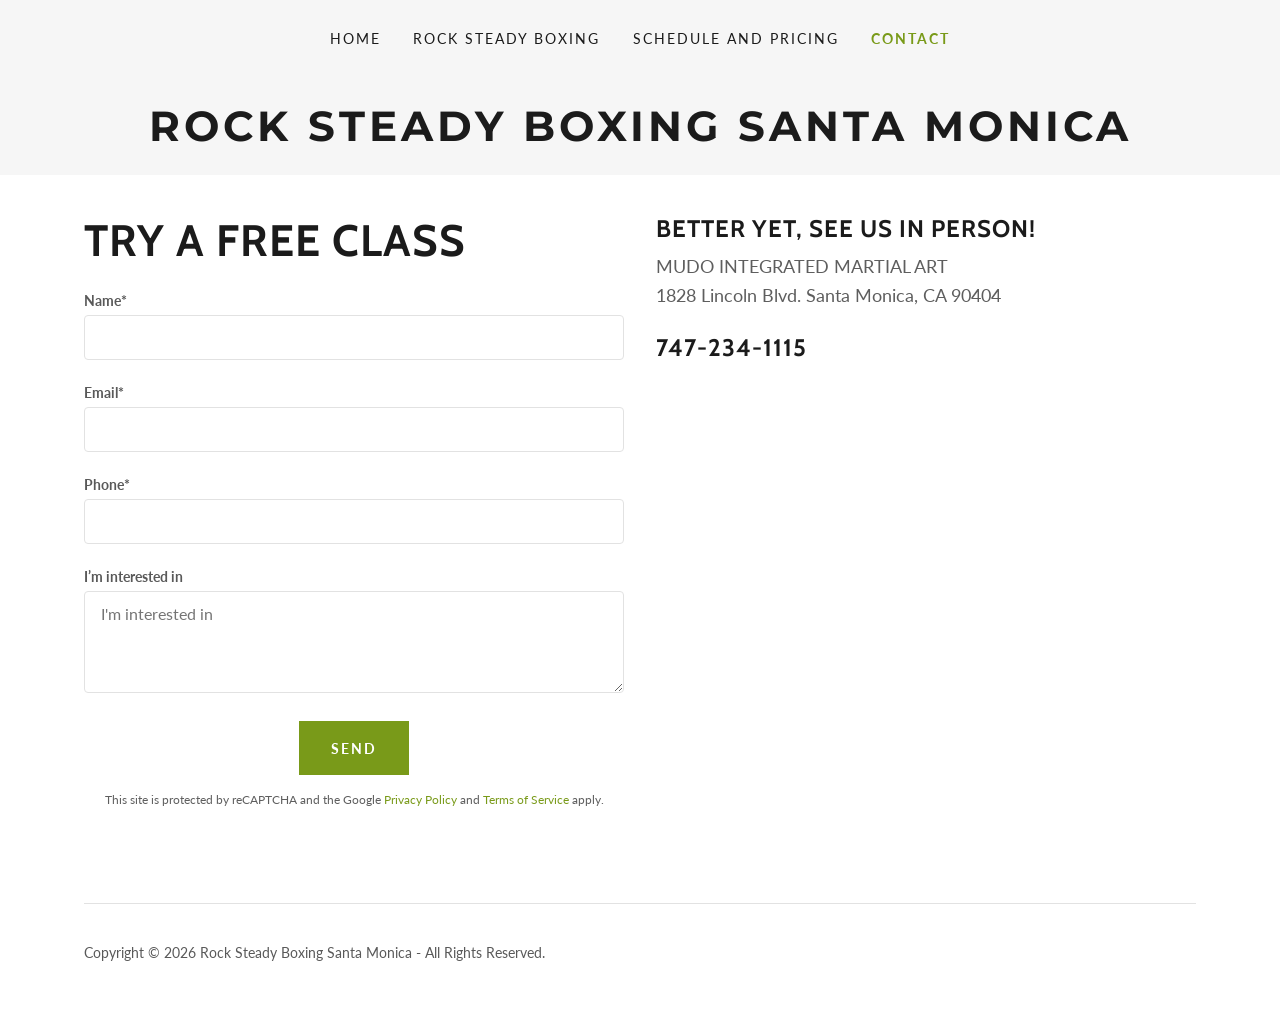
==== contact/index.html @ b931fd53 "Rock Steady Boxing Santa Monica site Same structure and copy as the Woodland Hills site, with this l" ====
<!DOCTYPE html>
<html lang="en-US">
<head>
<meta charset="utf-8">
<meta name="viewport" content="width=device-width, initial-scale=1">
<title>Contact Rock Steady Boxing Santa Monica</title>
<meta name="description" content="Contact Rock Steady Boxing Santa Monica at MuDo Integrated Martial Art to book your free Parkinson&rsquo;s boxing class. Call or text Dean at 747-234-1115.">
<meta name="author" content="Rock Steady Boxing Santa Monica">
<link rel="canonical" href="https://rocksteadyboxingsantamonica.com/contact">
<meta name="theme-color" content="#799a19">

<meta property="og:url" content="https://rocksteadyboxingsantamonica.com/contact">
<meta property="og:site_name" content="Rock Steady Boxing Santa Monica">
<meta property="og:title" content="Rock Steady Boxing Santa Monica">
<meta property="og:description" content="Contact Rock Steady Boxing Santa Monica at MuDo Integrated Martial Art to book your free Parkinson&rsquo;s boxing class. Call or text Dean at 747-234-1115.">
<meta property="og:type" content="website">
<meta property="og:image" content="/assets/img/hero.jpg">
<meta property="og:locale" content="en_US">
<meta name="twitter:card" content="summary">
<meta name="twitter:title" content="Rock Steady Boxing Santa Monica">
<meta name="twitter:description" content="Contact Rock Steady Boxing Santa Monica at MuDo Integrated Martial Art to book your free Parkinson&rsquo;s boxing class. Call or text Dean at 747-234-1115.">
<meta name="twitter:image" content="/assets/img/hero.jpg">

<link rel="preconnect" href="https://fonts.googleapis.com">
<link rel="preconnect" href="https://fonts.gstatic.com" crossorigin>
<link href="https://fonts.googleapis.com/css2?family=Cabin:wght@400;700&family=Lato:ital,wght@0,100;0,300;0,400;0,700;0,900;1,400;1,700&family=Montserrat:wght@600;700&display=swap" rel="stylesheet">
<link rel="stylesheet" href="/assets/css/style.css">
</head>
<body>

<header class="site-header">
  <div class="topbar">
    <div class="container topbar-inner">
      <button type="button" class="hamburger-btn" data-nav-open aria-haspopup="true" aria-expanded="false" aria-label="Open site navigation">
        <svg viewBox="0 0 24 24" fill="currentColor" aria-hidden="true"><path d="M19.248 7.5H4.752A.751.751 0 0 1 4 6.75c0-.414.337-.75.752-.75h14.496a.75.75 0 1 1 0 1.5m0 5.423H4.752a.75.75 0 0 1 0-1.5h14.496a.75.75 0 1 1 0 1.5m0 5.423H4.752a.75.75 0 1 1 0-1.5h14.496a.75.75 0 1 1 0 1.5"/></svg>
      </button>

      <nav class="primary-nav" aria-label="Primary">
        <ul class="primary-nav__list">
          <li class="primary-nav__item"><a class="primary-nav__link" href="/">Home</a></li>
          <li class="primary-nav__item"><a class="primary-nav__link" href="/rock-steady-boxing">Rock Steady Boxing</a></li>
          <li class="primary-nav__item"><a class="primary-nav__link" href="/schedule-and-pricing">Schedule and Pricing</a></li>
          <li class="primary-nav__item"><a class="primary-nav__link is-active" href="/contact">Contact</a></li>
        </ul>
      </nav>
    </div>
  </div>

  <div class="logo-row">
    <a href="/" title="Rock Steady Boxing Santa Monica">
      <p class="logo-text">Rock Steady Boxing Santa Monica</p>
    </a>
  </div>
</header>

<div class="nav-scrim" data-nav-scrim></div>
<div class="nav-drawer" data-nav-drawer role="navigation" aria-label="Mobile">
  <button type="button" class="nav-drawer__close" data-nav-close aria-label="Close site navigation">
    <svg viewBox="0 0 24 24" fill="currentColor" aria-hidden="true"><path d="M19.219 5.22a.75.75 0 0 0-1.061 0l-5.939 5.939-5.939-5.94a.75.75 0 1 0-1.061 1.062l5.939 5.939-5.939 5.939a.752.752 0 0 0 0 1.06.752.752 0 0 0 1.061 0l5.939-5.938 5.939 5.939a.75.75 0 1 0 1.061-1.061l-5.939-5.94 5.939-5.938a.75.75 0 0 0 0-1.061"/></svg>
  </button>
  <ul class="nav-drawer__list">
    <li class="nav-drawer__item"><a class="nav-drawer__link" href="/">Home</a></li>
    <li class="nav-drawer__item"><a class="nav-drawer__link" href="/rock-steady-boxing">Rock Steady Boxing</a></li>
    <li class="nav-drawer__item"><a class="nav-drawer__link" href="/schedule-and-pricing">Schedule and Pricing</a></li>
    <li class="nav-drawer__item"><a class="nav-drawer__link is-active" href="/contact">Contact</a></li>
  </ul>
</div>

<main>
  <section class="section">
    <div class="container">
      <div class="media-row">
        <div class="media-row__text">
          <h1 class="h2" style="text-align:left">Try a Free Class</h1>

          <form name="contact" method="POST" action="/thank-you/" data-netlify="true" netlify-honeypot="bot-field" class="contact-form" style="margin-top:24px">
            <input type="hidden" name="form-name" value="contact">
            <p class="visually-hidden"><label>Don&rsquo;t fill this out if you&rsquo;re human: <input name="bot-field"></label></p>

            <div class="form-field">
              <label for="c-name">Name*</label>
              <input type="text" id="c-name" name="name" required>
            </div>
            <div class="form-field">
              <label for="c-email">Email*</label>
              <input type="email" id="c-email" name="email" required>
            </div>
            <div class="form-field">
              <label for="c-phone">Phone*</label>
              <input type="tel" id="c-phone" name="phone" required>
            </div>
            <div class="form-field">
              <label for="c-message">I&rsquo;m interested in</label>
              <textarea id="c-message" name="message" rows="4" placeholder="I'm interested in"></textarea>
            </div>

            <div class="text-center" style="margin-top:8px">
              <button type="submit" class="btn btn--square">Send</button>
            </div>

            <p class="form-disclaimer">This site is protected by reCAPTCHA and the Google <a href="https://policies.google.com/privacy" target="_blank" rel="noopener">Privacy Policy</a> and <a href="https://policies.google.com/terms" target="_blank" rel="noopener">Terms of Service</a> apply.</p>
          </form>
        </div>

        <div class="media-row__text">
          <h4 class="h2" style="text-align:left;font-size:24px">Better yet, see us in person!</h4>
          <div class="prose" style="margin-top:8px">
            <p>MUDO INTEGRATED MARTIAL ART<br>1828 Lincoln Blvd. Santa Monica, CA 90404</p>
          </div>
          <h4 class="h2" style="text-align:left;font-size:24px;margin-top:24px"><a href="tel:747-234-1115" style="color:inherit">747-234-1115</a></h4>
        </div>
      </div>
    </div>
  </section>
</main>

<footer class="site-footer">
  <div class="container">
    <hr>
    <div class="footer-row">
      <p class="footer-copyright">Copyright &copy; 2026 Rock Steady Boxing Santa Monica - All Rights Reserved.</p>
    </div>
  </div>
</footer>

<script src="/assets/js/nav.js"></script>
</body>
</html>
---- assets/css/style.css ----
/* ==========================================================================
   Rock Steady Boxing Santa Monica — site stylesheet
   Design tokens reconstructed from the previous GoDaddy Website Builder site.
   ========================================================================== */

:root {
  --color-text: #1b1b1b;
  --color-text-muted: #595959;
  --color-text-muted-2: #5e5e5e;
  --color-green: #799a19;
  --color-green-hover: #90b620;
  --color-green-active: #587110;
  --color-green-dark: #648014;
  --color-green-dark-active: #283504;
  --color-bg: #ffffff;
  --color-bg-alt: #f6f6f6;
  --color-border: #e2e2e2;
  --color-drawer-bg: #161616;
  --color-drawer-text: #f7f7f7;
  --color-drawer-text-muted: #a4a4a4;
  --color-drawer-border: rgba(76, 76, 76, 0.5);

  --font-body: 'Lato', arial, sans-serif;
  --font-heading: 'Cabin', arial, sans-serif;
  --font-logo: 'Montserrat', sans-serif;

  --container-max: 1280px;
}

*,
*::before,
*::after {
  box-sizing: border-box;
}

html {
  -webkit-text-size-adjust: 100%;
  text-size-adjust: 100%;
}

body {
  margin: 0;
  font-family: var(--font-body);
  font-size: 16px;
  color: var(--color-text);
  background-color: var(--color-bg);
  -webkit-font-smoothing: antialiased;
}

img {
  max-width: 100%;
  display: block;
}

a {
  color: inherit;
  text-decoration: none;
}

ul {
  margin: 0;
  padding: 0;
  list-style: none;
}

hr {
  border: 0;
  border-bottom: 1px solid var(--color-border);
  margin: 0;
}

.container {
  width: 100%;
  max-width: var(--container-max);
  margin-left: auto;
  margin-right: auto;
  padding-left: 24px;
  padding-right: 24px;
}

@media (min-width: 1024px) {
  .container { max-width: 984px; }
}
@media (min-width: 1280px) {
  .container { max-width: 1160px; }
}
@media (min-width: 1536px) {
  .container { max-width: 1280px; }
}

.section {
  padding-top: 32px;
  padding-bottom: 32px;
}
@media (min-width: 768px) {
  .section {
    padding-top: 40px;
    padding-bottom: 40px;
  }
}

/* Headline sections sit on the page background — the green is the button only. */

.visually-hidden {
  position: absolute;
  width: 1px;
  height: 1px;
  overflow: hidden;
  clip: rect(0 0 0 0);
  white-space: nowrap;
}

/* ------------------------- Header / Nav ------------------------- */

.site-header {
  background-color: var(--color-bg-alt);
}

.topbar {
  padding-top: 24px;
  padding-bottom: 24px;
}

.topbar-inner {
  display: flex;
  align-items: center;
  justify-content: flex-start;
}

.hamburger-btn {
  display: inline-flex;
  align-items: center;
  justify-content: center;
  background: none;
  border: 0;
  padding: 6px;
  cursor: pointer;
  color: var(--color-text);
}
.hamburger-btn svg { width: 32px; height: 32px; }

@media (min-width: 1024px) {
  .hamburger-btn { display: none; }
}

.primary-nav {
  display: none;
}
@media (min-width: 1024px) {
  .primary-nav {
    display: flex;
    justify-content: center;
    width: 100%;
  }
}

.primary-nav__list {
  display: flex;
  flex-wrap: wrap;
  align-items: center;
  justify-content: center;
}

.primary-nav__item + .primary-nav__item {
  margin-left: 32px;
}

.primary-nav__link {
  display: block;
  font-family: var(--font-body);
  font-size: 14px;
  font-weight: 400;
  letter-spacing: 0.143em;
  text-transform: uppercase;
  color: var(--color-text);
  padding: 6px 0;
  transition: color 0.2s ease-in-out;
}
.primary-nav__link:hover { color: var(--color-green-hover); }
.primary-nav__link:active { color: var(--color-green); }

.primary-nav__link.is-active {
  color: var(--color-green);
  font-weight: 700;
}
.primary-nav__link.is-active:hover { color: var(--color-green-dark); }

.logo-row {
  text-align: center;
  padding-top: 24px;
  padding-bottom: 24px;
}

.logo-text {
  margin: 0;
  display: inline-block;
  font-family: var(--font-logo);
  font-weight: 700;
  text-transform: uppercase;
  letter-spacing: 4px;
  line-height: 1.2;
  color: var(--color-text);
  font-size: 36px;
}
@media (min-width: 768px) { .logo-text { font-size: 39px; } }
@media (min-width: 1280px) { .logo-text { font-size: 42px; } }
@media (min-width: 1536px) { .logo-text { font-size: 47px; } }

/* Hero flyer: centered, natural aspect ratio, capped height (matches the
   original site, where the graphic ends just below "FIRST CLASS FREE"). */
.hero-figure {
  margin: 24px auto;
  text-align: center;
  width: 100%;
}

.hero-figure img {
  display: inline-block;
  width: auto;
  max-width: 100%;
  height: auto;
  max-height: 500px;
  margin: 0 auto;
}

/* ---------------------- Mobile nav drawer ---------------------- */

.nav-drawer {
  position: fixed;
  top: 0;
  left: 0;
  height: 100%;
  width: 100%;
  max-width: 360px;
  background-color: var(--color-drawer-bg);
  color: var(--color-drawer-text);
  transform: translateX(-100%);
  transition: transform 0.3s ease-in-out;
  z-index: 10002;
  overflow-y: auto;
  padding: 24px;
}
.nav-drawer.is-open {
  transform: translateX(0);
}

.nav-drawer__close {
  background: none;
  border: 0;
  color: var(--color-drawer-text);
  cursor: pointer;
  padding: 0;
  margin-bottom: 24px;
}
.nav-drawer__close svg { width: 32px; height: 32px; }

.nav-drawer__list {
  border-top: 1px solid var(--color-drawer-border);
}

.nav-drawer__item {
  border-bottom: 1px solid var(--color-drawer-border);
}

.nav-drawer__link {
  display: block;
  padding: 16px 0;
  font-size: 18px;
  letter-spacing: 0.143em;
  text-transform: uppercase;
  color: var(--color-drawer-text);
}
.nav-drawer__link.is-active {
  color: var(--color-green);
  font-weight: 700;
}

.nav-scrim {
  position: fixed;
  inset: 0;
  background: rgba(0, 0, 0, 0.5);
  z-index: 10001;
  opacity: 0;
  pointer-events: none;
  transition: opacity 0.3s ease-in-out;
}
.nav-scrim.is-open {
  opacity: 1;
  pointer-events: auto;
}

body.nav-open {
  overflow: hidden;
}

/* ------------------------------ Headings ------------------------------ */

h1, .h1 {
  font-family: var(--font-body);
  font-weight: 400;
  line-height: 1.125;
  color: var(--color-text);
  margin: 0;
  font-size: 32px;
}
@media (min-width: 768px) { h1, .h1 { font-size: 38px; } }
@media (min-width: 1280px) { h1, .h1 { font-size: 44px; } }
@media (min-width: 1536px) { h1, .h1 { font-size: 48px; } }

h2, .h2 {
  font-family: var(--font-heading);
  font-weight: 700;
  text-transform: uppercase;
  letter-spacing: 1px;
  line-height: 1.2;
  color: var(--color-text);
  margin: 0;
  font-size: 32px;
}
@media (min-width: 768px) { h2, .h2 { font-size: 38px; } }
@media (min-width: 1280px) { h2, .h2 { font-size: 44px; } }
@media (min-width: 1536px) { h2, .h2 { font-size: 48px; } }

/* ------------------------------ Banners ------------------------------ */

.banner {
  text-align: center;
}
.banner .container {
  display: flex;
  flex-direction: column;
  align-items: center;
  justify-content: center;
  gap: 24px;
}
/* A heading paired with a CTA sits side by side on desktop, as on the
   original site; a heading on its own stays centered. */
@media (min-width: 1024px) {
  .banner .container {
    flex-direction: row;
    gap: 32px;
  }
  .banner .container > *:not(:only-child) {
    text-align: left;
  }
  .banner .container > .btn:not(:only-child) {
    flex-shrink: 0;
  }
}

/* ------------------------------- Buttons ------------------------------- */

.btn {
  display: inline-flex;
  align-items: center;
  justify-content: center;
  min-height: 56px;
  padding: 8px 32px;
  font-family: var(--font-body);
  font-size: 14px;
  font-weight: 700;
  letter-spacing: 0.143em;
  text-transform: uppercase;
  color: #fff;
  background-color: var(--color-green);
  border: 1px solid #fff;
  cursor: pointer;
  transition: background-color 0.3s ease-in-out;
}
.btn:hover { background-color: var(--color-green-hover); color: #fff; }
.btn:active { background-color: var(--color-green-active); color: #fff; }

.btn--square { border-radius: 0; }
.btn--round { border-radius: 4px; }

/* ------------------------------ Video ------------------------------ */

.video-wrap {
  position: relative;
  width: 100%;
  padding-bottom: 56.25%;
  height: 0;
  overflow: hidden;
  border-radius: 4px;
}
.video-wrap iframe {
  position: absolute;
  top: 0;
  left: 0;
  width: 100%;
  height: 100%;
  border: 0;
}

/* ------------------------------ Footer ------------------------------ */

.site-footer {
  padding-top: 56px;
  padding-bottom: 56px;
}

.site-footer .container > hr {
  margin-bottom: 40px;
}

.footer-row {
  display: flex;
  flex-direction: column;
  align-items: center;
  gap: 8px;
  text-align: center;
}
@media (min-width: 1024px) {
  .footer-row {
    flex-direction: row;
    justify-content: space-between;
    text-align: left;
  }
}

.footer-copyright {
  font-size: 14px;
  color: var(--color-text-muted);
  margin: 0;
}

.footer-links {
  display: flex;
  gap: 16px;
  font-size: 14px;
}
.footer-links a:hover { color: var(--color-green-hover); }

/* ------------------------------ Page content ------------------------------ */

.subhead {
  font-family: var(--font-body);
  font-weight: 400;
  line-height: 1.3;
  color: var(--color-text);
  margin: 0 0 16px;
  font-size: 24px;
}
@media (min-width: 768px) { .subhead { font-size: 26px; } }
@media (min-width: 1536px) { .subhead { font-size: 28px; } }

.eyebrow {
  text-align: center;
  margin: 0 0 40px;
}
.eyebrow__text {
  display: inline-block;
  font-family: var(--font-heading);
  font-weight: 700;
  text-transform: uppercase;
  letter-spacing: 1px;
  font-size: 22px;
  color: var(--color-text);
}
@media (min-width: 1536px) { .eyebrow__text { font-size: 24px; } }
.eyebrow hr {
  width: 64px;
  margin: 16px auto 0;
  border-bottom: 1px solid #777;
}

.prose {
  max-width: 720px;
  margin: 0 auto;
  color: var(--color-text-muted-2);
  font-size: 18px;
  line-height: 1.6;
  text-align: left;
}
.prose p { margin: 0 0 16px; }
.prose p:last-child { margin-bottom: 0; }
.prose ul {
  margin: 0 0 16px;
  padding-left: 24px;
  list-style: disc;
}
.prose ul li { margin-bottom: 6px; }
.prose strong { color: var(--color-text); }

.bold-line {
  display: block;
  color: var(--color-text);
  margin-bottom: 4px;
}

blockquote.prose-quote {
  margin: 0 0 16px;
  padding-left: 16px;
  border-left: 3px solid var(--color-green);
  color: var(--color-text);
}

.media-row {
  display: flex;
  flex-direction: column;
  gap: 32px;
  align-items: center;
}
@media (min-width: 1024px) {
  .media-row {
    flex-direction: row;
    align-items: flex-start;
  }
  .media-row > * { flex: 1 1 50%; min-width: 0; }
}

.media-row__image img {
  width: 100%;
  border-radius: 4px;
}

.info-grid {
  display: grid;
  gap: 32px;
  grid-template-columns: 1fr;
  max-width: 900px;
  margin: 0 auto;
}
@media (min-width: 768px) {
  .info-grid { grid-template-columns: repeat(2, 1fr); }
}
@media (min-width: 1024px) {
  .info-grid { grid-template-columns: repeat(3, 1fr); }
}
.info-grid__item h3 {
  font-family: var(--font-body);
  font-weight: 700;
  font-size: 20px;
  color: var(--color-text);
  margin: 0 0 8px;
}
.info-grid__item p {
  color: var(--color-text-muted-2);
  font-size: 16px;
  line-height: 1.6;
  margin: 0;
}

.faq-list {
  max-width: 720px;
  margin: 0 auto;
}
.faq-item {
  border-bottom: 1px solid var(--color-border);
  padding: 16px 0;
}
.faq-item summary {
  cursor: pointer;
  font-weight: 700;
  font-size: 18px;
  color: var(--color-text);
  list-style: none;
}
.faq-item summary::-webkit-details-marker { display: none; }
.faq-item summary::after {
  content: "+";
  float: right;
  font-weight: 400;
  color: var(--color-green);
}
.faq-item[open] summary::after { content: "\2212"; }
.faq-item p {
  margin: 12px 0 0;
  color: var(--color-text-muted-2);
  font-size: 16px;
  line-height: 1.6;
}

/* ------------------------------ Forms ------------------------------ */

.contact-form { text-align: left; }

.form-field {
  margin-bottom: 24px;
}
.form-field label {
  display: block;
  font-size: 14px;
  font-weight: 700;
  color: var(--color-text-muted);
  margin-bottom: 6px;
}
.form-field input,
.form-field textarea {
  width: 100%;
  border: 1px solid var(--color-border);
  border-radius: 4px;
  padding: 12px 16px;
  font-family: var(--font-body);
  font-size: 16px;
  color: var(--color-text);
  background: #fff;
}
.form-field input:focus,
.form-field textarea:focus {
  outline: none;
  border-color: var(--color-green);
}
.form-field textarea { resize: vertical; }

.form-disclaimer {
  margin: 16px 0 0;
  font-size: 12px;
  color: var(--color-text-muted-2);
  text-align: center;
}
.form-disclaimer a { color: var(--color-green); }
.form-disclaimer a:hover { color: var(--color-green-hover); }

/* ------------------------------ Utility ------------------------------ */

.text-center { text-align: center; }
.stack { display: flex; flex-direction: column; align-items: center; gap: 24px; }
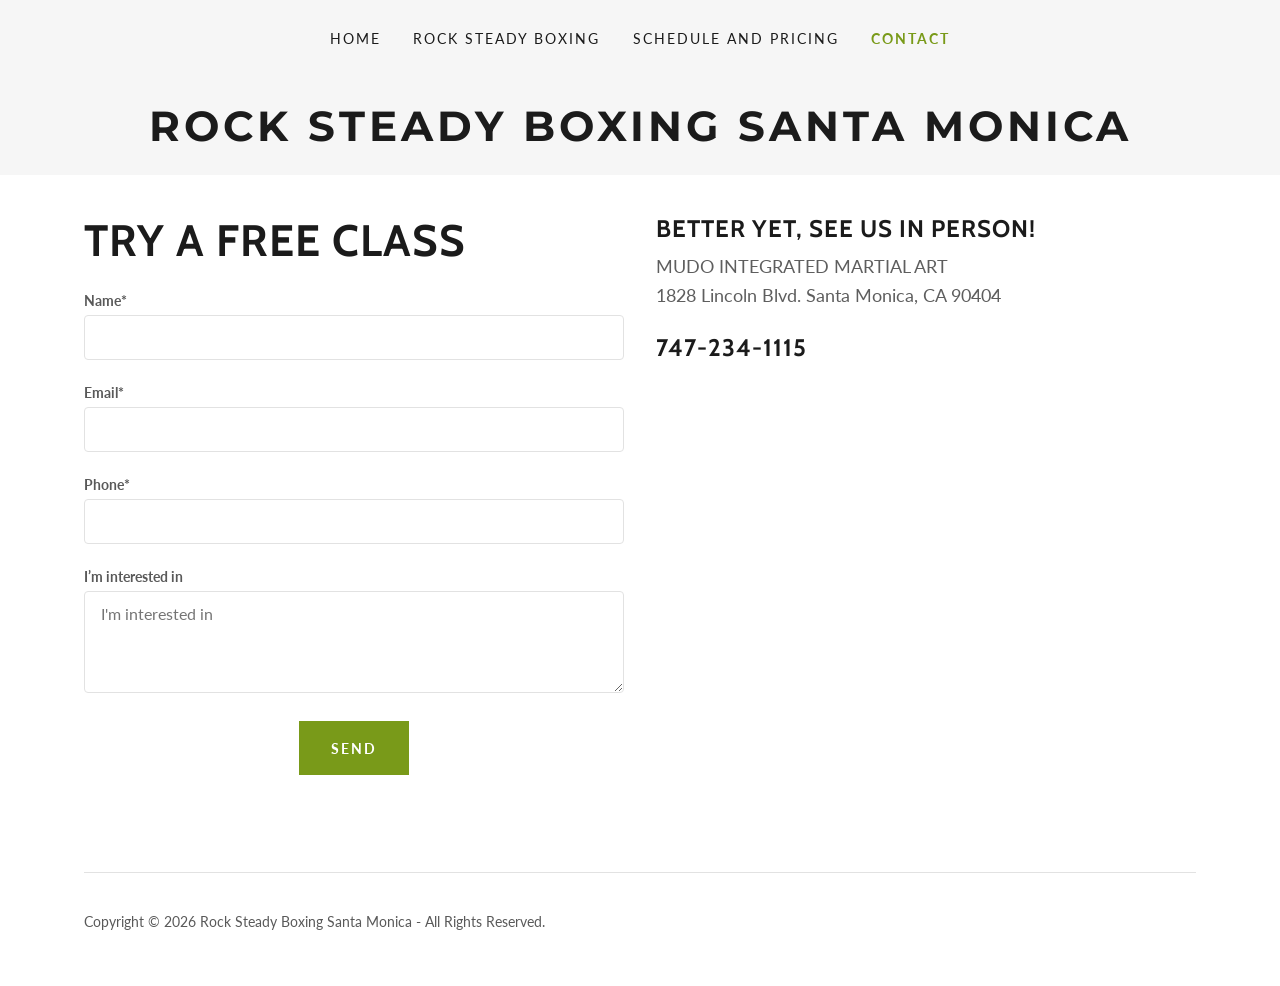
==== commit 13ba1a8e: "Remove inaccurate reCAPTCHA notice, add site icons and search-engine files - Drop the reCAPTCHA disc" ====
--- a/contact/index.html
+++ b/contact/index.html
@@ -24,6 +24,9 @@
 <link rel="preconnect" href="https://fonts.googleapis.com">
 <link rel="preconnect" href="https://fonts.gstatic.com" crossorigin>
 <link href="https://fonts.googleapis.com/css2?family=Cabin:wght@400;700&family=Lato:ital,wght@0,100;0,300;0,400;0,700;0,900;1,400;1,700&family=Montserrat:wght@600;700&display=swap" rel="stylesheet">
+<link rel="icon" href="/favicon.ico" sizes="any">
+<link rel="icon" href="/favicon.svg" type="image/svg+xml">
+<link rel="apple-touch-icon" href="/apple-touch-icon.png">
 <link rel="stylesheet" href="/assets/css/style.css">
 </head>
 <body>
@@ -98,7 +101,6 @@
               <button type="submit" class="btn btn--square">Send</button>
             </div>
 
-            <p class="form-disclaimer">This site is protected by reCAPTCHA and the Google <a href="https://policies.google.com/privacy" target="_blank" rel="noopener">Privacy Policy</a> and <a href="https://policies.google.com/terms" target="_blank" rel="noopener">Terms of Service</a> apply.</p>
           </form>
         </div>
 
--- a/assets/css/style.css
+++ b/assets/css/style.css
@@ -571,6 +571,20 @@
   line-height: 1.6;
 }
 
+/* Coach portrait in the "Meet Coach Dean" section. Landscape photo, capped
+   so it reads as a portrait beside the bio rather than a hero band. */
+.coach-photo {
+  margin: 0 auto;
+  max-width: 460px;
+  width: 100%;
+}
+.coach-photo img {
+  width: 100%;
+  height: auto;
+  border-radius: 4px;
+  display: block;
+}
+
 /* ------------------------------ Forms ------------------------------ */
 
 .contact-form { text-align: left; }
@@ -603,16 +617,14 @@
 }
 .form-field textarea { resize: vertical; }
 
-.form-disclaimer {
-  margin: 16px 0 0;
-  font-size: 12px;
-  color: var(--color-text-muted-2);
-  text-align: center;
-}
-.form-disclaimer a { color: var(--color-green); }
-.form-disclaimer a:hover { color: var(--color-green-hover); }
 
 /* ------------------------------ Utility ------------------------------ */
 
 .text-center { text-align: center; }
 .stack { display: flex; flex-direction: column; align-items: center; gap: 24px; }
+
+/* This location's flyer is a taller poster than the Woodland Hills crop, so
+   the shared 500px height cap would render it far narrower. Raise the cap
+   here to keep the rendered width — and so the schedule, address and phone
+   number stay legible — consistent with the other locations. */
+.hero-figure img { max-height: 700px; }
